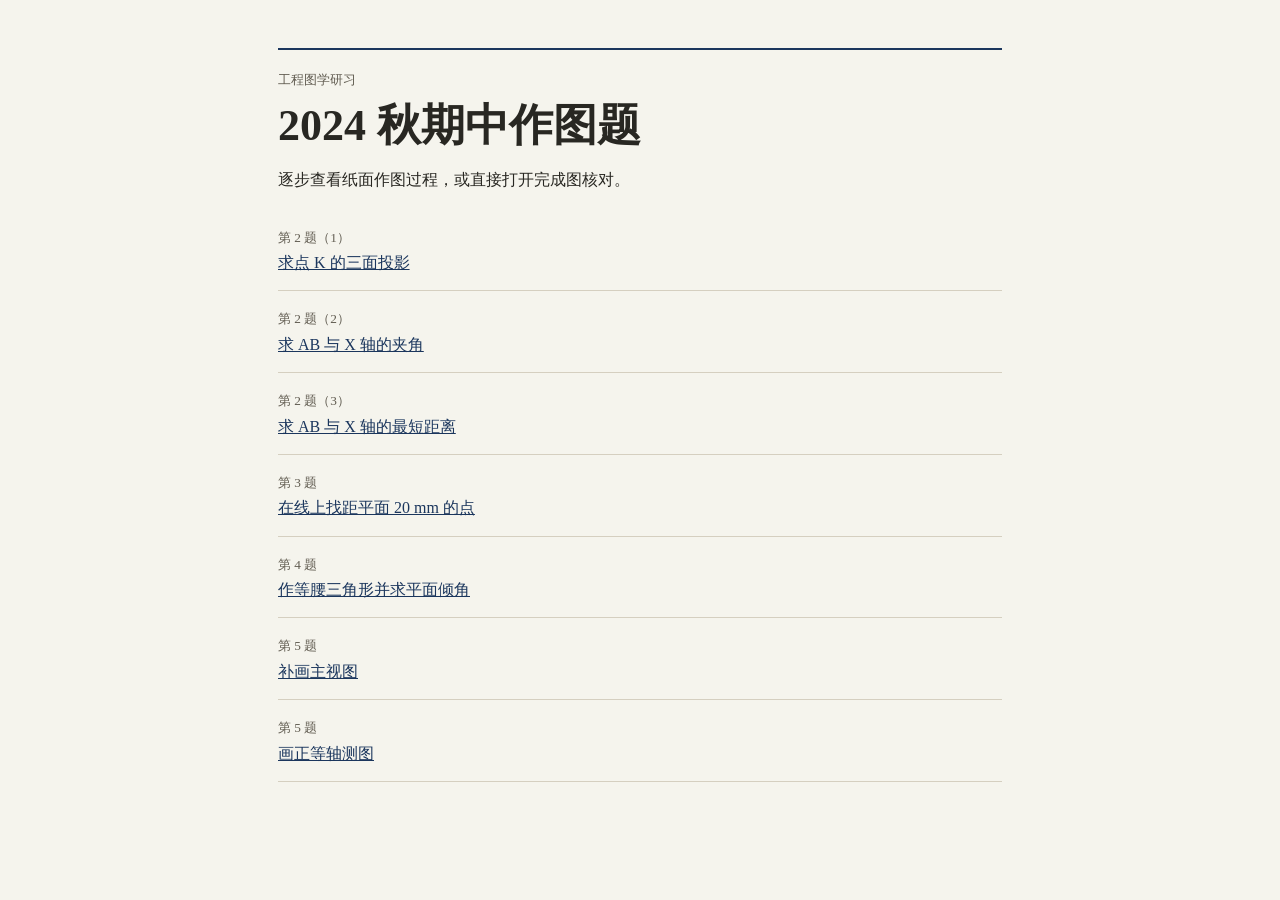
==== index.html @ 56d84643 "Complete fall 2024 drawing examples and add Pages index" ====
<!doctype html><html lang="zh-CN"><meta charset="utf-8"><meta name="viewport" content="width=device-width,initial-scale=1"><title>2024 秋期中 · 工程图学研习</title><style>
:root{--paper:#f5f4ed;--ink:#282722;--blue:#1b365d;--muted:#625d52;--rule:#d5cfc0}
*{box-sizing:border-box}body{margin:0;background:var(--paper);color:var(--ink);font:16px/1.65 "Songti SC","Noto Serif CJK SC",serif}
main{max-width:820px;margin:auto;padding:clamp(18px,5vw,48px)}
header{border-top:2px solid var(--blue);padding-top:16px}
small{color:var(--muted)}h1{font-size:clamp(27px,5vw,44px);line-height:1.2;font-weight:600;margin:8px 0 14px}p{margin:0 0 12px}
figure{margin:18px 0;background:#fbfaf5;border:1px solid var(--rule)}svg{display:block;width:100%;height:auto}figcaption{border-top:1px solid var(--rule);padding:7px 12px;color:var(--muted);font-size:13px}
.controls{display:flex;align-items:center;flex-wrap:wrap;gap:8px;padding-block:10px;border-block:1px solid var(--rule)}
button{font:inherit;color:var(--blue);background:transparent;border:1px solid var(--rule);border-radius:4px;padding:7px 13px;min-height:44px;cursor:pointer}
#next{background:var(--blue);color:white}button:disabled{opacity:.42;cursor:default}button:focus-visible{outline:2px solid var(--blue);outline-offset:3px}#count{margin-right:auto;font-size:14px}
.explain{padding-top:14px;min-height:145px}h2{margin:0 0 5px;color:var(--blue);font-size:21px}
.why{color:var(--muted)}details{border-top:1px solid var(--rule);padding-top:12px}summary{cursor:pointer;color:var(--blue)}
svg line,svg path,svg circle{stroke:currentColor;vector-effect:non-scaling-stroke}svg line,svg path{fill:none;stroke-width:1.25}svg circle{fill:currentColor}svg text{fill:currentColor;font-size:19px}svg .plane{font-size:17px;fill:#625d52}svg .aux{stroke-dasharray:4 4}svg .old{color:#81796b}svg .new,svg .answer{color:var(--blue)}svg .new line,svg .new path{stroke-width:1.65}svg .old .temporary{display:none}svg .found{font-weight:bold}

a{color:var(--blue)}.catalog{list-style:none;padding:0}.catalog li{padding:14px 0;border-bottom:1px solid var(--rule)}
svg .center{stroke-dasharray:10 4 2 4}svg .axis{stroke-width:1}svg .answer line{stroke-width:1.6}
svg .dim{font-size:15px}svg .hidden-edge{stroke-dasharray:6 4}svg text{paint-order:stroke;stroke:#fbfaf5;stroke-width:3px;stroke-linejoin:round}
</style><main><header><small>工程图学研习</small><h1>2024 秋期中作图题</h1><p>逐步查看纸面作图过程，或直接打开完成图核对。</p></header><ul class="catalog"><li><small>第 2 题（1）</small><br><a href="examples/three-view-projection.html">求点 K 的三面投影</a></li><li><small>第 2 题（2）</small><br><a href="examples/line-axis-angle.html">求 AB 与 X 轴的夹角</a></li><li><small>第 2 题（3）</small><br><a href="examples/line-axis-distance.html">求 AB 与 X 轴的最短距离</a></li><li><small>第 3 题</small><br><a href="examples/point-plane-distance.html">在线上找距平面 20 mm 的点</a></li><li><small>第 4 题</small><br><a href="examples/isosceles-triangle.html">作等腰三角形并求平面倾角</a></li><li><small>第 5 题</small><br><a href="examples/missing-front-view.html">补画主视图</a></li><li><small>第 5 题</small><br><a href="examples/isometric-view.html">画正等轴测图</a></li></ul></main></html>
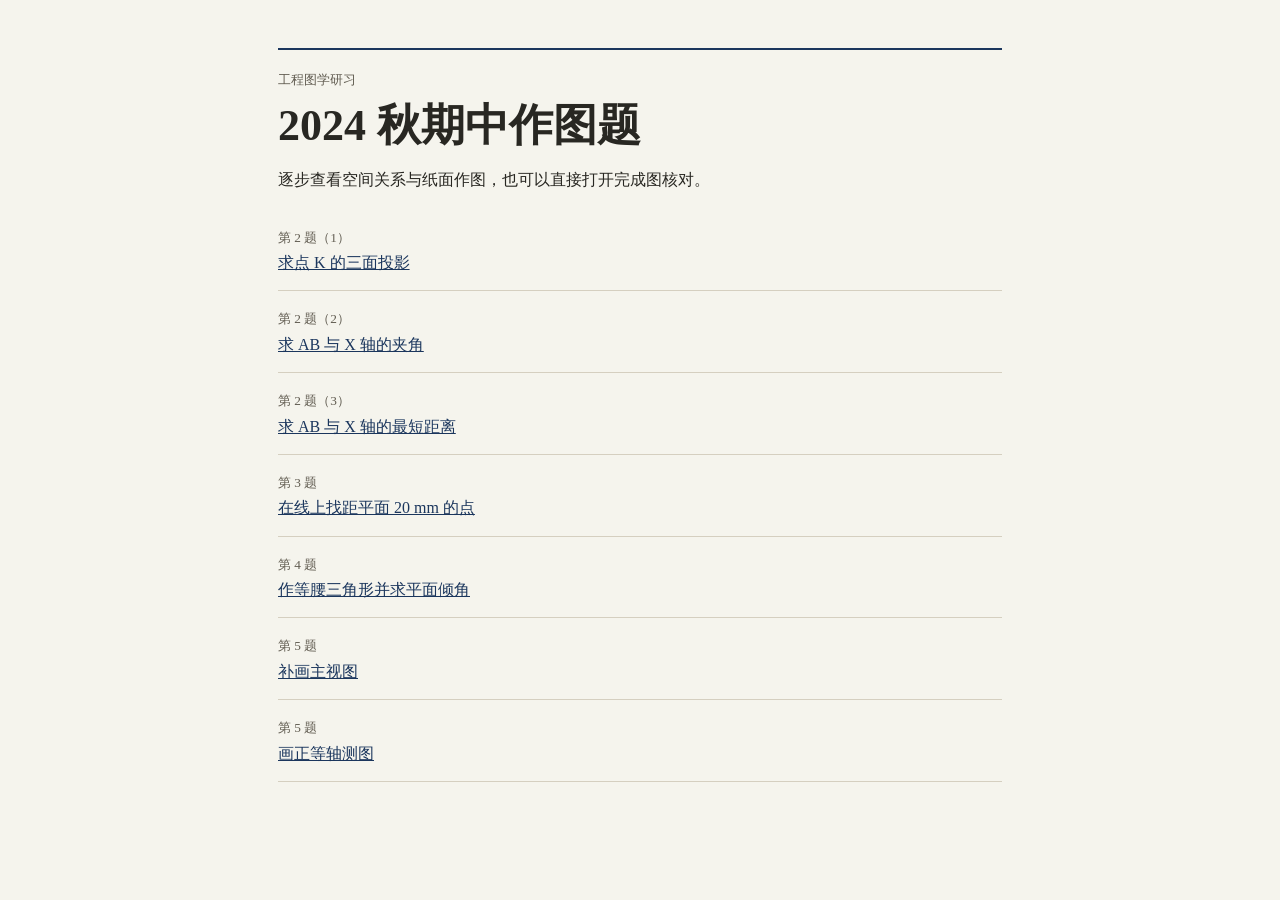
==== commit 5ba16906: "Finalize spatial lesson format and migrate all examples" ====
--- a/index.html
+++ b/index.html
@@ -15,4 +15,4 @@
 a{color:var(--blue)}.catalog{list-style:none;padding:0}.catalog li{padding:14px 0;border-bottom:1px solid var(--rule)}
 svg .center{stroke-dasharray:10 4 2 4}svg .axis{stroke-width:1}svg .answer line{stroke-width:1.6}
 svg .dim{font-size:15px}svg .hidden-edge{stroke-dasharray:6 4}svg text{paint-order:stroke;stroke:#fbfaf5;stroke-width:3px;stroke-linejoin:round}
-</style><main><header><small>工程图学研习</small><h1>2024 秋期中作图题</h1><p>逐步查看纸面作图过程，或直接打开完成图核对。</p></header><ul class="catalog"><li><small>第 2 题（1）</small><br><a href="examples/three-view-projection.html">求点 K 的三面投影</a></li><li><small>第 2 题（2）</small><br><a href="examples/line-axis-angle.html">求 AB 与 X 轴的夹角</a></li><li><small>第 2 题（3）</small><br><a href="examples/line-axis-distance.html">求 AB 与 X 轴的最短距离</a></li><li><small>第 3 题</small><br><a href="examples/point-plane-distance.html">在线上找距平面 20 mm 的点</a></li><li><small>第 4 题</small><br><a href="examples/isosceles-triangle.html">作等腰三角形并求平面倾角</a></li><li><small>第 5 题</small><br><a href="examples/missing-front-view.html">补画主视图</a></li><li><small>第 5 题</small><br><a href="examples/isometric-view.html">画正等轴测图</a></li></ul></main></html>
+</style><main><header><small>工程图学研习</small><h1>2024 秋期中作图题</h1><p>逐步查看空间关系与纸面作图，也可以直接打开完成图核对。</p></header><ul class="catalog"><li><small>第 2 题（1）</small><br><a href="examples/three-view-projection.html">求点 K 的三面投影</a></li><li><small>第 2 题（2）</small><br><a href="examples/line-axis-angle.html">求 AB 与 X 轴的夹角</a></li><li><small>第 2 题（3）</small><br><a href="examples/line-axis-distance.html">求 AB 与 X 轴的最短距离</a></li><li><small>第 3 题</small><br><a href="examples/point-plane-distance.html">在线上找距平面 20 mm 的点</a></li><li><small>第 4 题</small><br><a href="examples/isosceles-triangle.html">作等腰三角形并求平面倾角</a></li><li><small>第 5 题</small><br><a href="examples/missing-front-view.html">补画主视图</a></li><li><small>第 5 题</small><br><a href="examples/isometric-view.html">画正等轴测图</a></li></ul></main></html>
